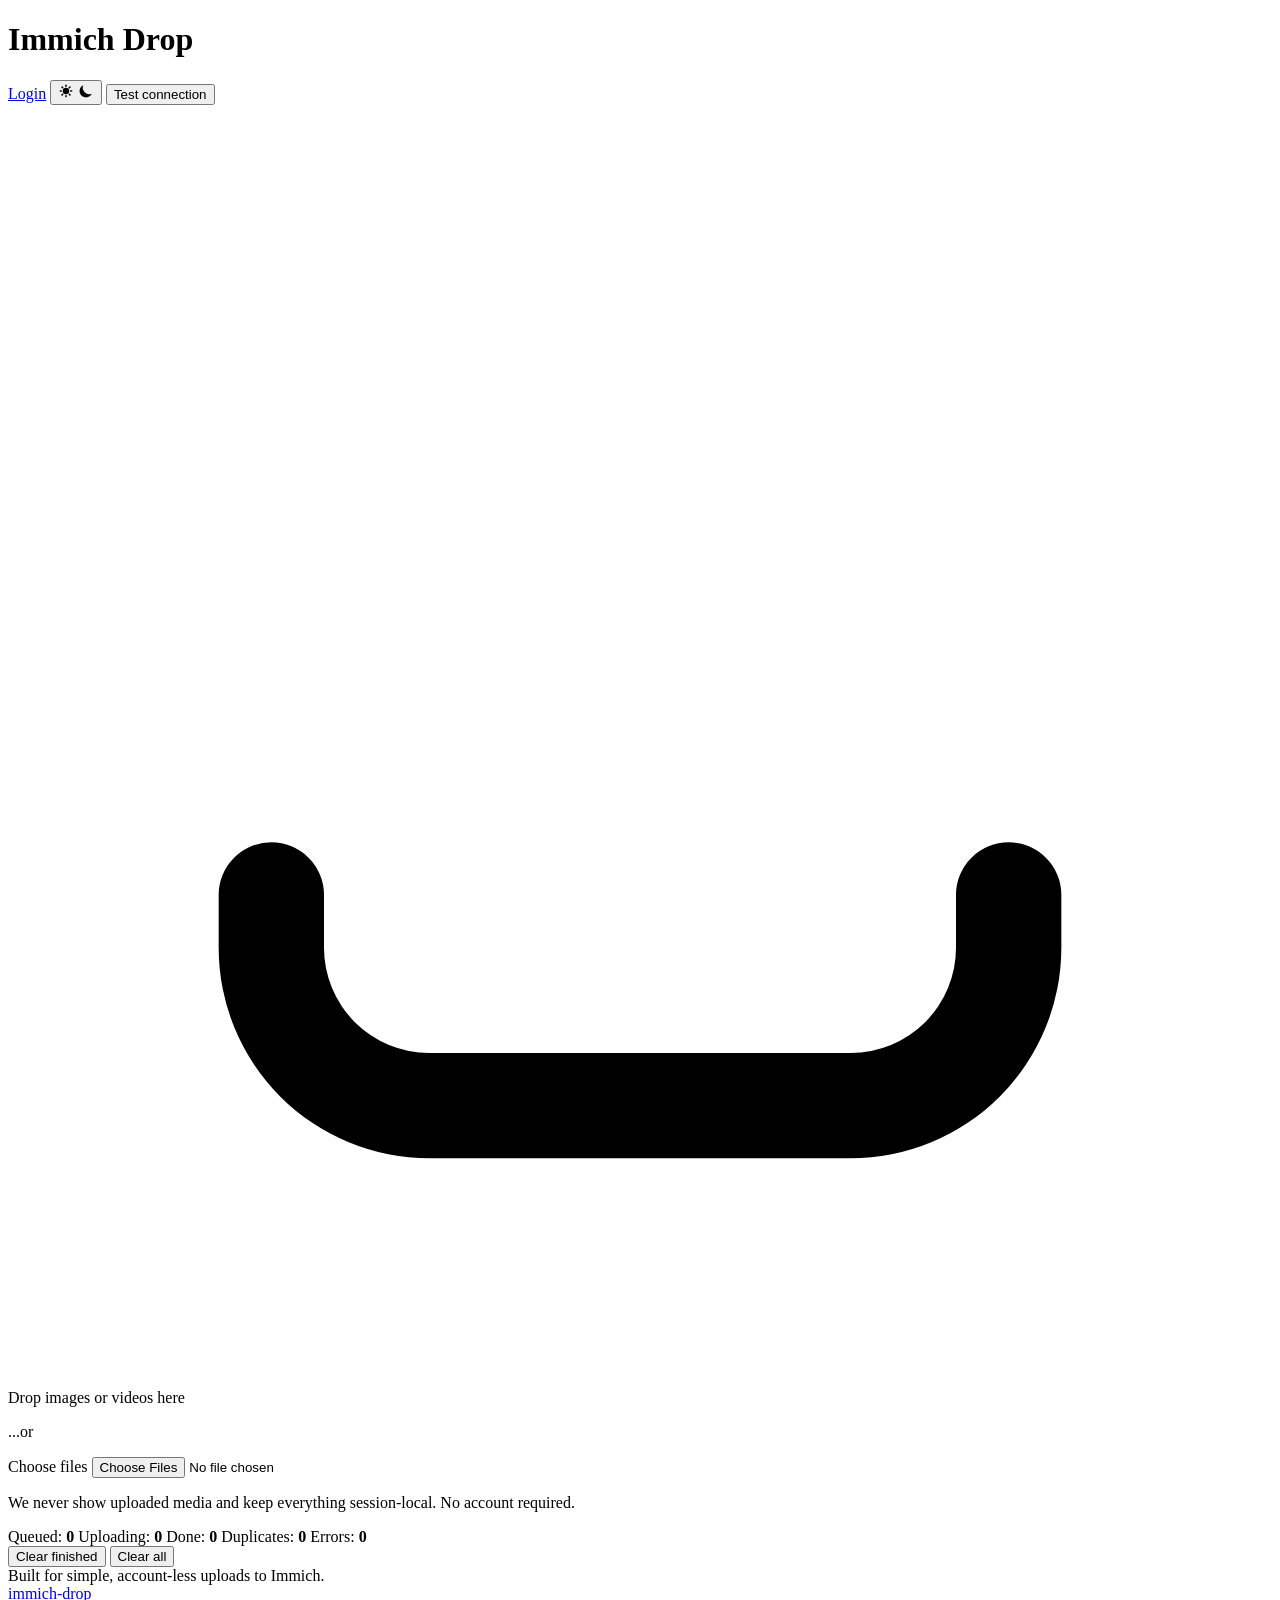
==== frontend/index.html @ 8b04ce58 "Borrowed CSS from immich project to better match immich-drop" ====
<!doctype html>
<html lang="en">
<head>
  <meta charset="utf-8" />
  <meta name="viewport" content="width=device-width, initial-scale=1" />
  <title>Immich Drop</title>
  <link rel="icon" type="image/png" href="/static/favicon.png" />
  <link rel="stylesheet" href="/static/styles.css" />
</head>
<body>
  <div class="page-wrap page-wrap--wide">
    <div id="topBanner" class="banner hidden"></div>

    <header class="site-header">
      <h1>Immich Drop</h1>
      <div class="header-actions">
        <a href="/login" class="btn">Login</a>
        <button id="btnTheme" class="btn btn--icon" title="Toggle theme" aria-label="Toggle theme">
          <svg id="iconLight" class="hidden" fill="currentColor" viewBox="0 0 20 20" width="16" height="16">
            <path fill-rule="evenodd" d="M10 2a1 1 0 011 1v1a1 1 0 11-2 0V3a1 1 0 011-1zm4 8a4 4 0 11-8 0 4 4 0 018 0zm-.464 4.95l.707.707a1 1 0 001.414-1.414l-.707-.707a1 1 0 00-1.414 1.414zm2.12-10.607a1 1 0 010 1.414l-.706.707a1 1 0 11-1.414-1.414l.707-.707a1 1 0 011.414 0zM17 11a1 1 0 100-2h-1a1 1 0 100 2h1zm-7 4a1 1 0 011 1v1a1 1 0 11-2 0v-1a1 1 0 011-1zM5.05 6.464A1 1 0 106.465 5.05l-.708-.707a1 1 0 00-1.414 1.414l.707.707zm1.414 8.486l-.707.707a1 1 0 01-1.414-1.414l.707-.707a1 1 0 011.414 1.414zM4 11a1 1 0 100-2H3a1 1 0 000 2h1z" clip-rule="evenodd"/>
          </svg>
          <svg id="iconDark" fill="currentColor" viewBox="0 0 20 20" width="16" height="16">
            <path d="M17.293 13.293A8 8 0 016.707 2.707a8.001 8.001 0 1010.586 10.586z"/>
          </svg>
        </button>
        <button id="btnPing" class="btn">Test connection</button>
        <span id="pingStatus" class="text-sm text-secondary"></span>
      </div>
    </header>

    <!-- Dropzone -->
    <section id="dropzone" class="dropzone">
      <div class="dropzone-desktop">
        <svg class="dropzone-icon" xmlns="http://www.w3.org/2000/svg" viewBox="0 0 24 24" fill="currentColor"><path d="M12 16V8m0 0l-3 3m3-3 3 3M4 16a4 4 0 0 0 4 4h8a4 4 0 0 0 4-4v-1a1 1 0 1 0-2 0v1a2 2 0 0 1-2 2H8a2 2 0 0 1-2-2v-1a1 1 0 1 0-2 0v1z"/></svg>
        <p class="dropzone-text">Drop images or videos here</p>
        <p class="dropzone-sub">...or</p>
      </div>
      <label class="btn btn--primary" style="cursor:pointer;">
        Choose files
        <input id="fileInput" type="file" multiple accept="image/*,video/*" class="sr-only" />
      </label>
      <p class="dropzone-privacy">We never show uploaded media and keep everything session-local. No account required.</p>
    </section>

    <!-- URL Upload section -->
    <section id="url-upload-section" class="card url-section"></section>

    <!-- Queue summary -->
    <section class="card">
      <div class="stats-bar">
        <div class="stats-bar__counts">
          <span>Queued: <b id="countQueued">0</b></span>
          <span>Uploading: <b id="countUploading">0</b></span>
          <span>Done: <b id="countDone">0</b></span>
          <span>Duplicates: <b id="countDup">0</b></span>
          <span>Errors: <b id="countErr">0</b></span>
        </div>
        <div class="stats-bar__actions">
          <button id="btnClearFinished" class="btn btn--secondary btn--sm">Clear finished</button>
          <button id="btnClearAll" class="btn btn--secondary btn--sm">Clear all</button>
        </div>
      </div>
    </section>

    <!-- Items -->
    <section id="items" class="space-y-sm"></section>

    <footer class="site-footer">
      <div>Built for simple, account-less uploads to Immich.</div>
      <div class="mt-2"><a id="version-link" href="https://github.com/ttlequals0/immich-drop" target="_blank" rel="noopener">immich-drop</a></div>
    </footer>
  </div>

  <script src="/static/app.js"></script>
  <script src="/static/url-uploader.js"></script>
  <script>
    document.addEventListener('DOMContentLoaded', () => {
      new UrlUploader('#url-upload-section', {
        onUploadComplete: (result) => { console.log('URL upload complete:', result); },
        onError: (error) => { console.error('URL upload error:', error); }
      });
      fetch('/api/config')
        .then(r => r.json())
        .then(data => {
          const versionEl = document.getElementById('version-link');
          if (versionEl && data.version) {
            versionEl.textContent = 'immich-drop v' + data.version;
          }
        })
        .catch(() => {});
    });
  </script>
</body>
</html>
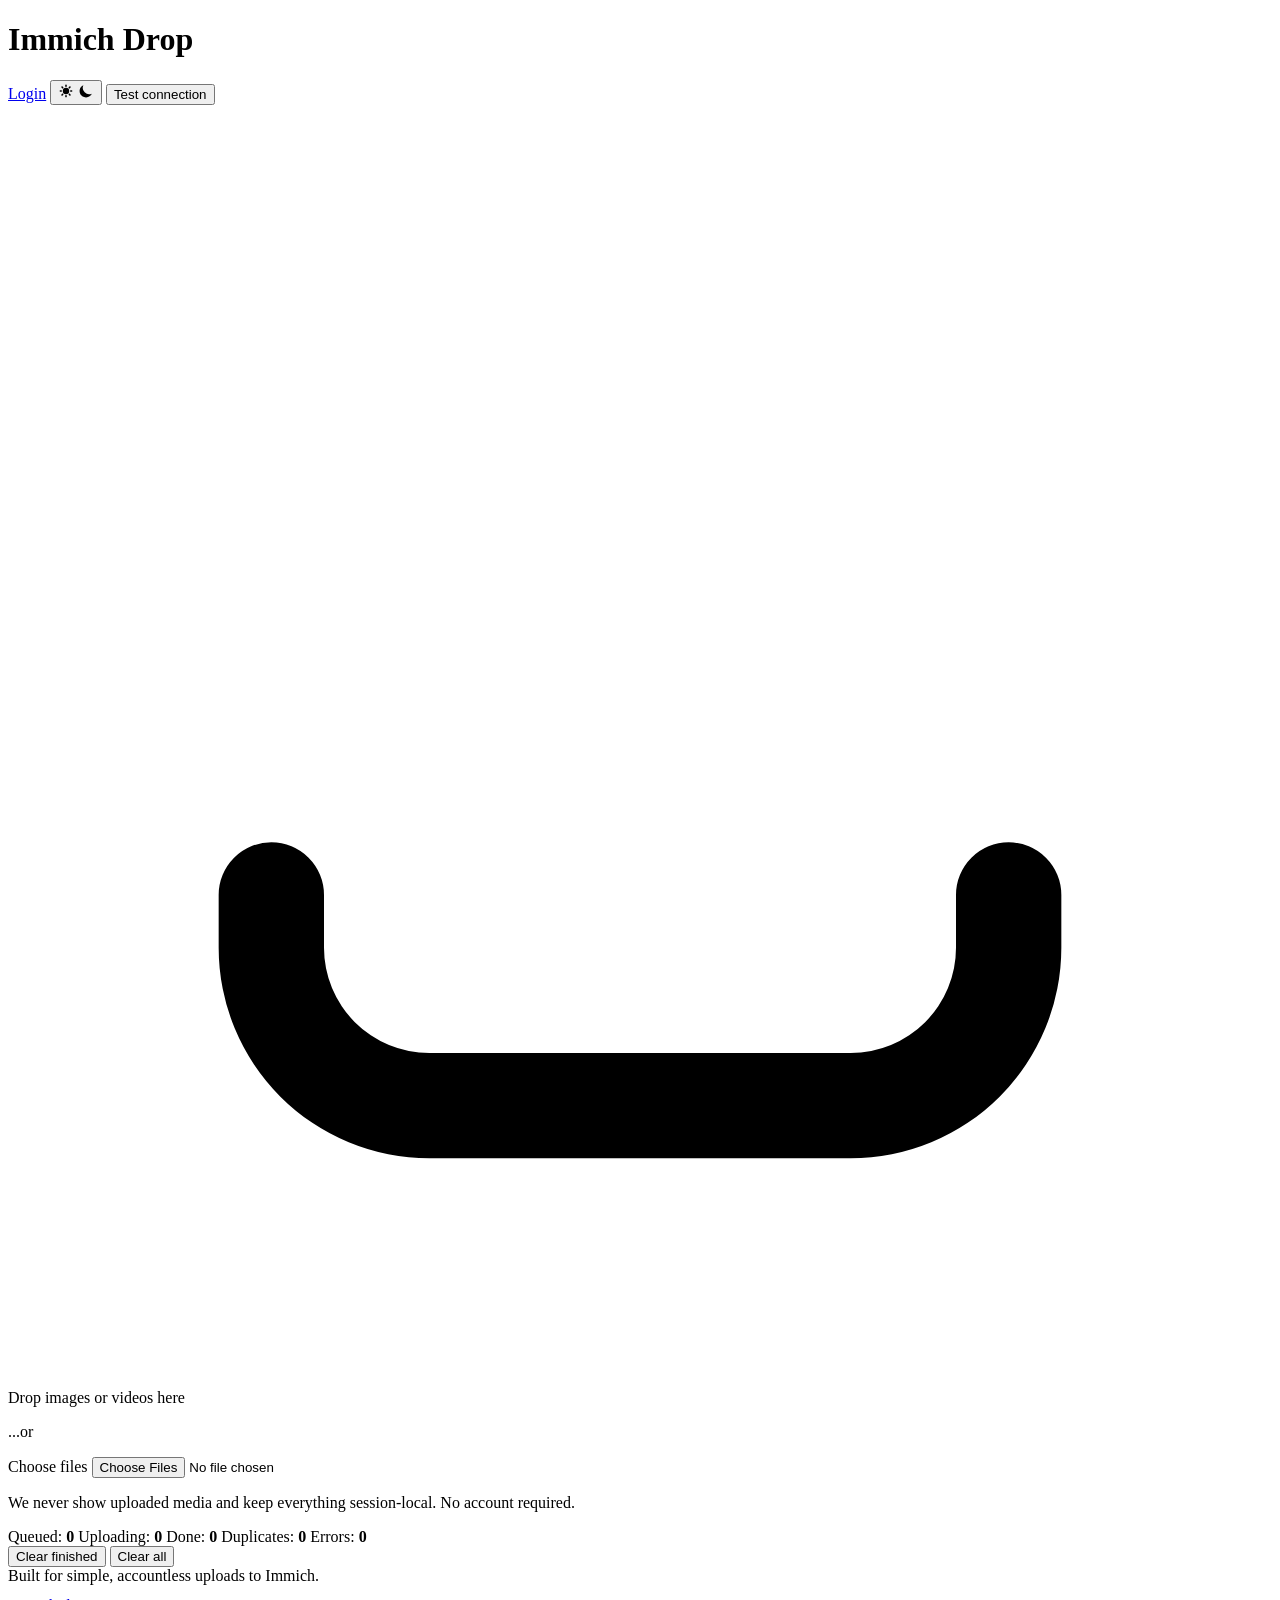
==== commit 4a20aeb2: "Consistent tertiary footer text" ====
--- a/frontend/index.html
+++ b/frontend/index.html
@@ -24,7 +24,6 @@
           </svg>
         </button>
         <button id="btnPing" class="btn">Test connection</button>
-        <span id="pingStatus" class="text-sm text-secondary"></span>
       </div>
     </header>
 
@@ -66,7 +65,7 @@
     <section id="items" class="space-y-sm"></section>
 
     <footer class="site-footer">
-      <div>Built for simple, account-less uploads to Immich.</div>
+      <div class="text-xs text-tertiary" style="margin-bottom:12px">Built for simple, accountless uploads to Immich.</div>
       <div class="mt-2"><a id="version-link" href="https://github.com/ttlequals0/immich-drop" target="_blank" rel="noopener">immich-drop</a></div>
     </footer>
   </div>
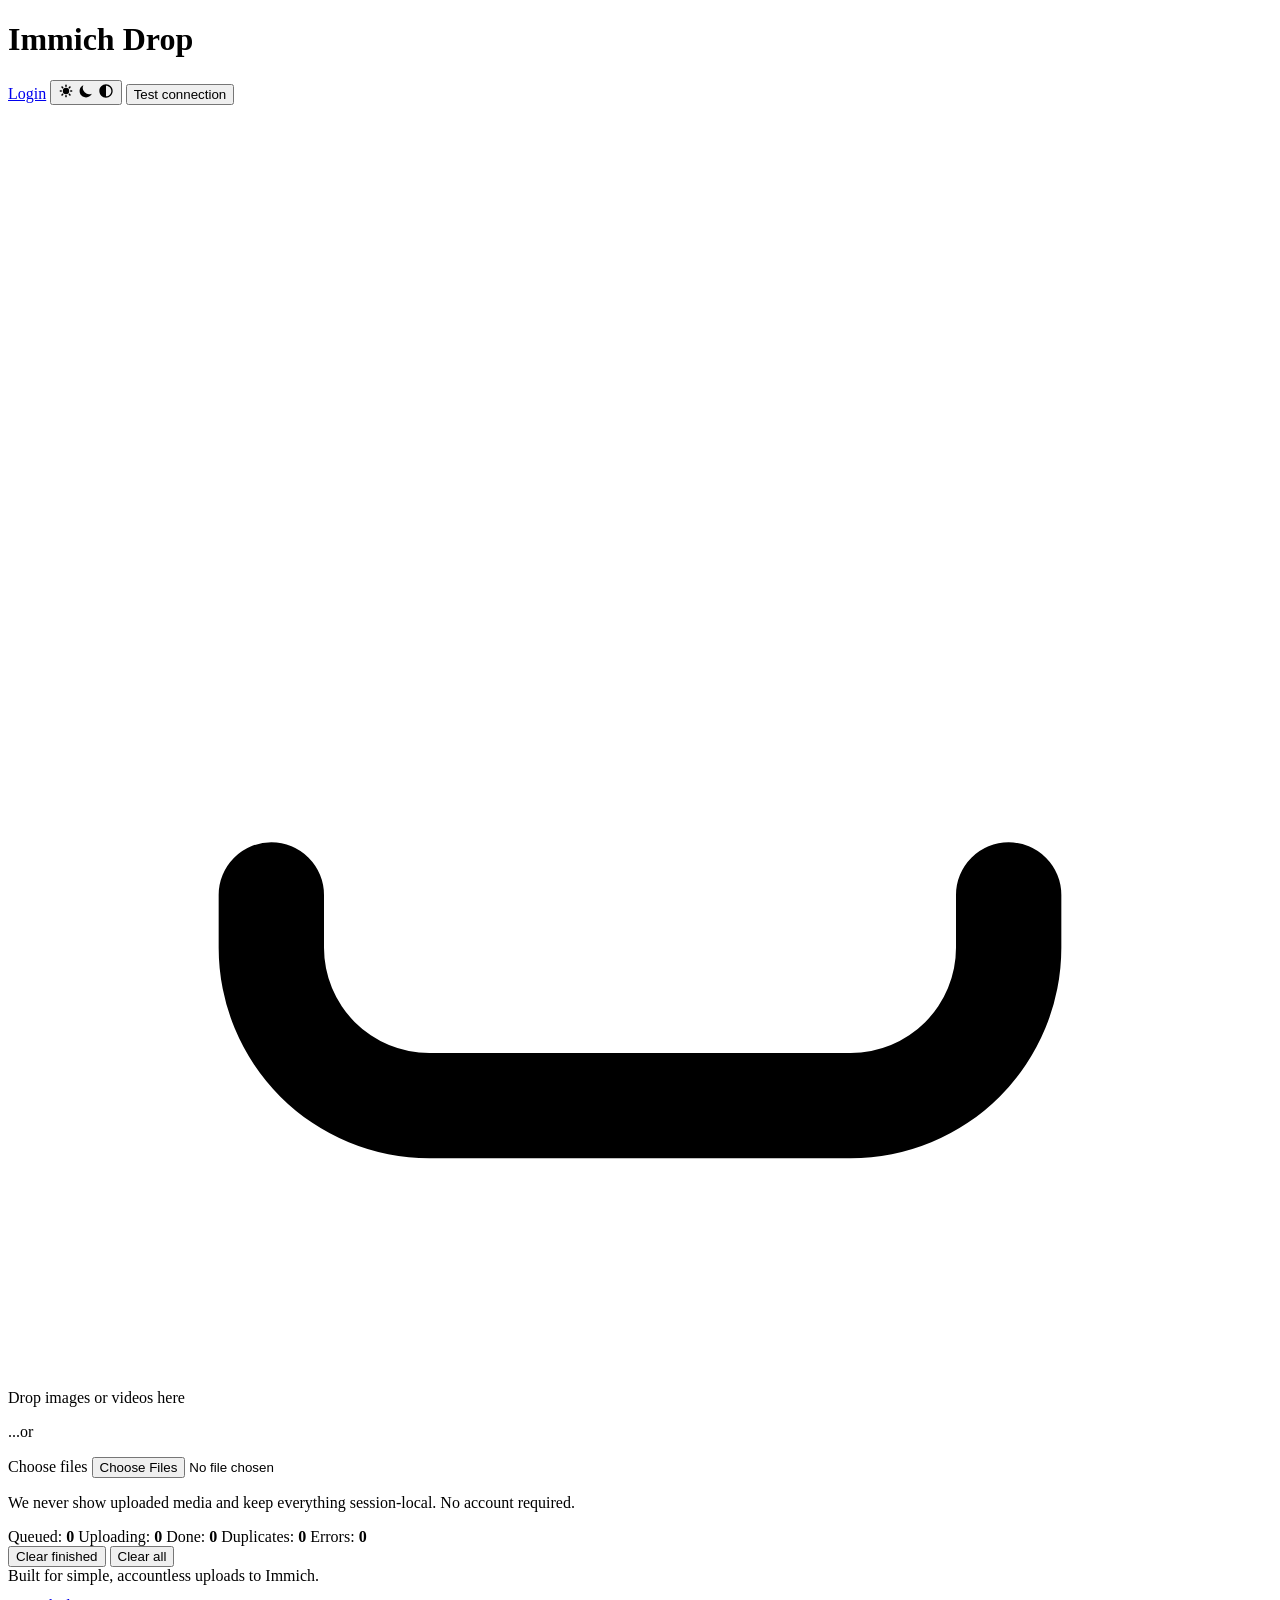
==== commit e451f47f: "Merge branch 'master' into immich-theme-mimicry" ====
--- a/frontend/index.html
+++ b/frontend/index.html
@@ -19,8 +19,11 @@
           <svg id="iconLight" class="hidden" fill="currentColor" viewBox="0 0 20 20" width="16" height="16">
             <path fill-rule="evenodd" d="M10 2a1 1 0 011 1v1a1 1 0 11-2 0V3a1 1 0 011-1zm4 8a4 4 0 11-8 0 4 4 0 018 0zm-.464 4.95l.707.707a1 1 0 001.414-1.414l-.707-.707a1 1 0 00-1.414 1.414zm2.12-10.607a1 1 0 010 1.414l-.706.707a1 1 0 11-1.414-1.414l.707-.707a1 1 0 011.414 0zM17 11a1 1 0 100-2h-1a1 1 0 100 2h1zm-7 4a1 1 0 011 1v1a1 1 0 11-2 0v-1a1 1 0 011-1zM5.05 6.464A1 1 0 106.465 5.05l-.708-.707a1 1 0 00-1.414 1.414l.707.707zm1.414 8.486l-.707.707a1 1 0 01-1.414-1.414l.707-.707a1 1 0 011.414 1.414zM4 11a1 1 0 100-2H3a1 1 0 000 2h1z" clip-rule="evenodd"/>
           </svg>
-          <svg id="iconDark" fill="currentColor" viewBox="0 0 20 20" width="16" height="16">
+          <svg id="iconDark" class="hidden" fill="currentColor" viewBox="0 0 20 20" width="16" height="16">
             <path d="M17.293 13.293A8 8 0 016.707 2.707a8.001 8.001 0 1010.586 10.586z"/>
+          </svg>
+          <svg id="iconSystem" fill="currentColor" viewBox="0 0 24 24" width="16" height="16">
+            <path d="M12 22c5.523 0 10-4.477 10-10S17.523 2 12 2 2 6.477 2 12s4.477 10 10 10zm0-2V4c4.418 0 8 3.582 8 8s-3.582 8-8 8z"/>
           </svg>
         </button>
         <button id="btnPing" class="btn">Test connection</button>
@@ -74,10 +77,14 @@
   <script src="/static/url-uploader.js"></script>
   <script>
     document.addEventListener('DOMContentLoaded', () => {
-      new UrlUploader('#url-upload-section', {
-        onUploadComplete: (result) => { console.log('URL upload complete:', result); },
-        onError: (error) => { console.error('URL upload error:', error); }
-      });
+      const urlUploadSection = document.getElementById('url-upload-section');
+      const initUrlUploader = () => {
+        new UrlUploader('#url-upload-section', {
+          onUploadComplete: (result) => { console.log('URL upload complete:', result); },
+          onError: (error) => { console.error('URL upload error:', error); }
+        });
+      };
+
       fetch('/api/config')
         .then(r => r.json())
         .then(data => {
@@ -85,6 +92,14 @@
           if (versionEl && data.version) {
             versionEl.textContent = 'immich-drop v' + data.version;
           }
+
+          if (data.social_media_uploads === false) {
+            if (urlUploadSection) {
+              urlUploadSection.remove();
+            }
+          } else {
+            initUrlUploader();
+          }
         })
         .catch(() => {});
     });
